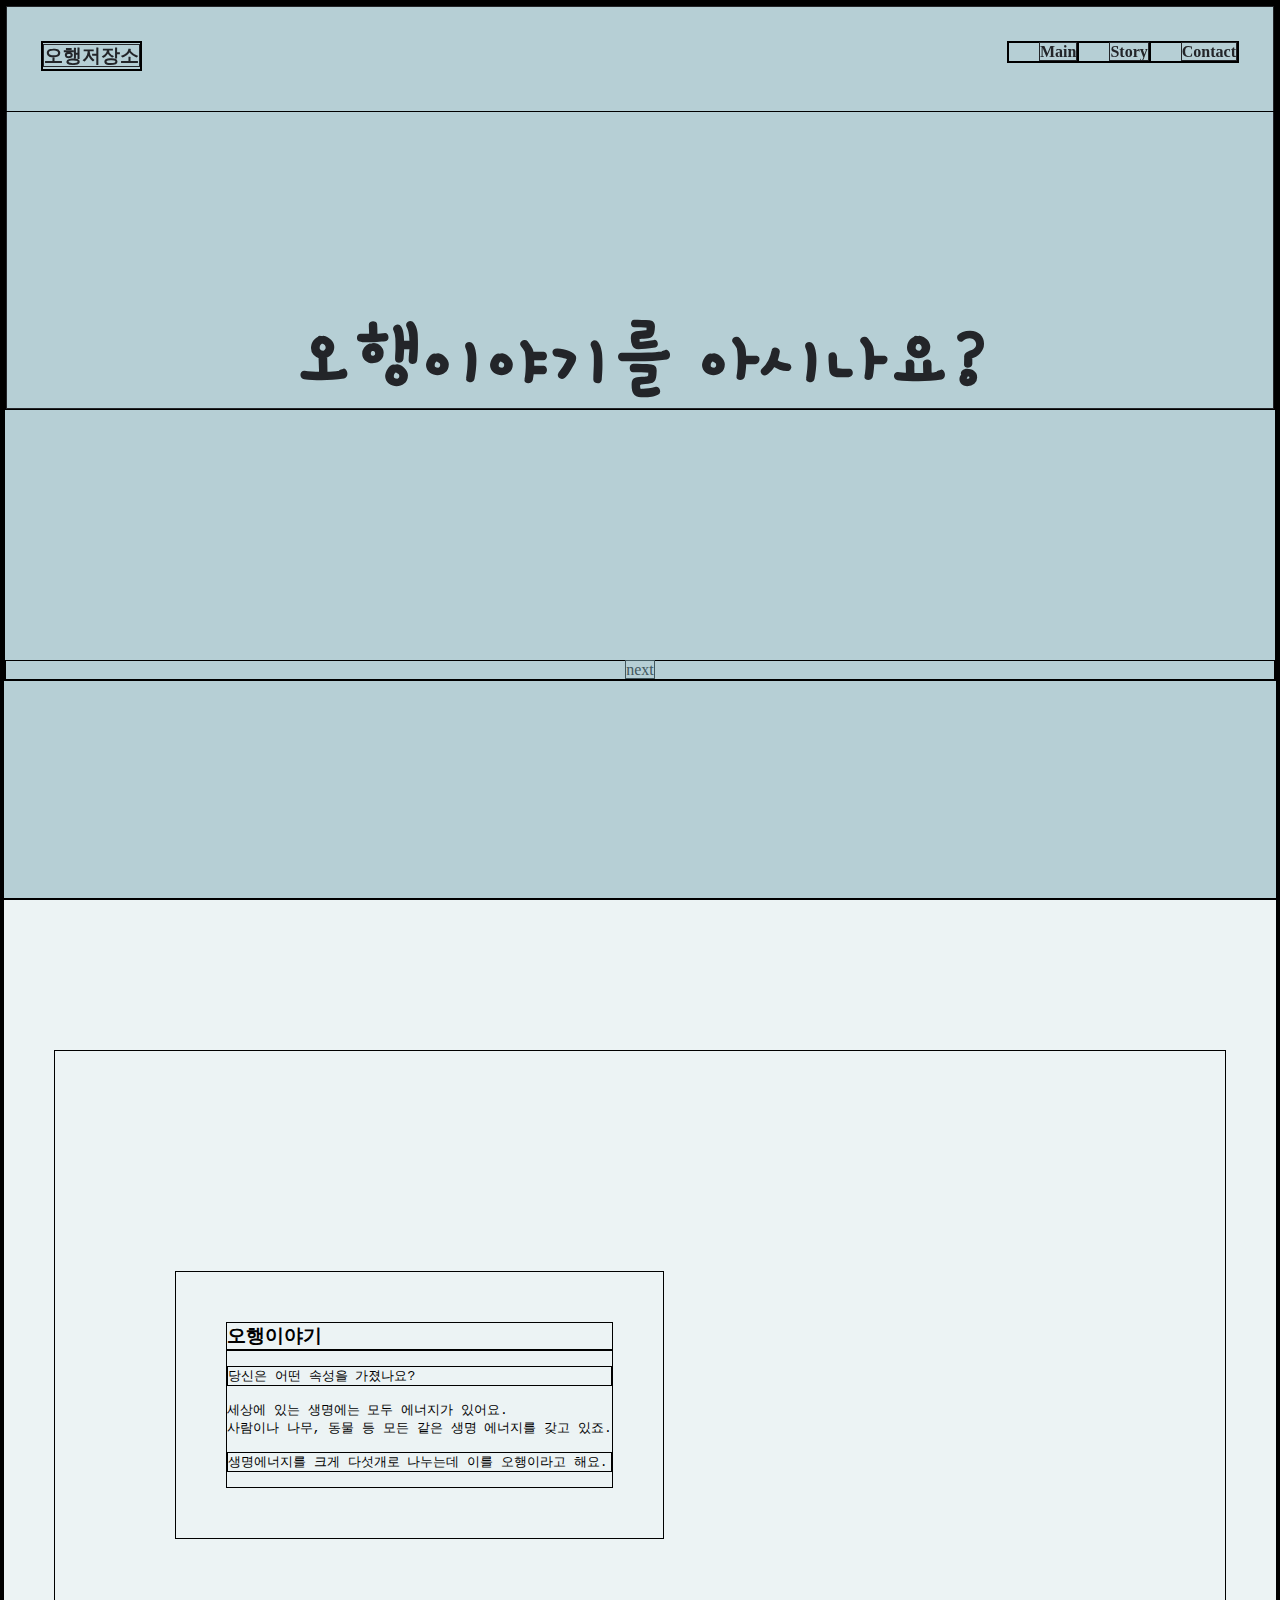
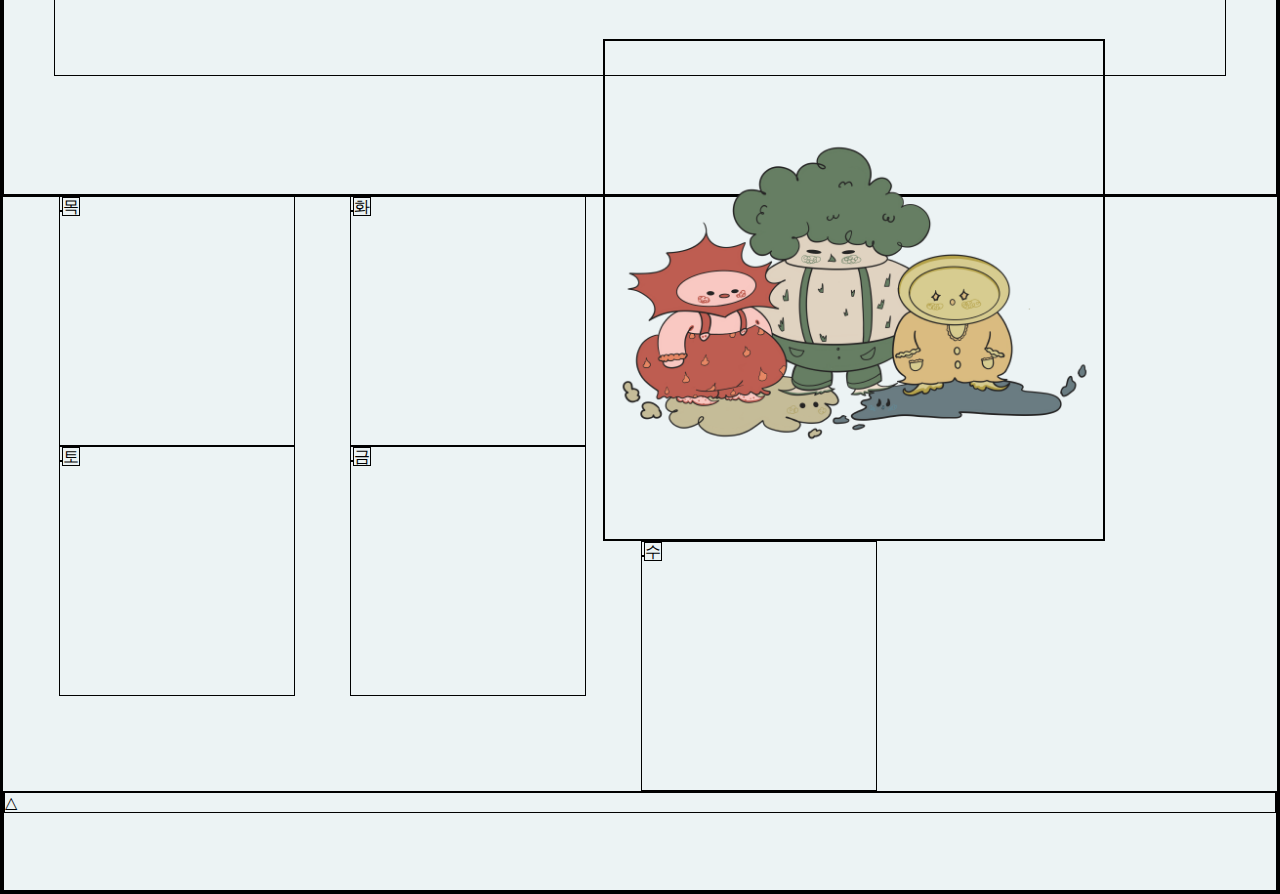
==== index/index.html @ e11668e2 "Add files via upload" ====
<html lang="kr">
<head>
  <meta charset="UTF-8">
  <meta name="viewport" content="width=device-width, initial-scale=1.0">
  <meta http-equiv="X-UA-Compatible" content="ie=edge">
  <title>index</title>
  <link rel="stylesheet" href="css/main.css">
  <link rel="stylesheet" href="https://fonts.googleapis.com/css2?family=Material+Symbols+Outlined:opsz,wght,FILL,GRAD@20..48,100..700,0..1,-50..200" />
</head>

<body>
  <div class="wrapper">
   <div id="main">

     <!--nav--!>
    <div class="header">
      <div class="logo">
        <h3><a href="index.html">오행저장소</a></h3>
      </div>
      <ul>
        <li><a href="#main">Main</a></li>
        <li><a href="#sub">Story</a></li>
        <li><a href="contact.html">Contact</a></li>
      </ul>
    </div>

    <!--메인 텍스트--!>
    <div class="content1">
      <div class="main_text">
        <h1>오행이야기를 아시나요?</h1>
      </div>
      <div class="next">
        <a href="#sub">next</a>
      </div>
    </div>

   </div>


   <!--서브 메인--!>
  <div id="sub">
     <div class="content2">
       <div class="sub_text">
        <h3 class="font_dp">오행이야기</h3>
      <pre> <p class="font_dp">당신은 어떤 속성을 가졌나요?</p><br>세상에 있는 생명에는 모두 에너지가 있어요.<br>사람이나 나무, 동물 등 모든 같은 생명 에너지를 갖고 있죠.
    <p class="font_dp">생명에너지를 크게 다섯개로 나누는데 이를 오행이라고 해요.</p><br></pre>
       </div>
       <div class="sub_image">
         <img src="image/friend.png">
       </div>
     </div>
   </div>

   <div id="last">
     <div class="icon_image">
       <img src="" alt=""><span>목</span>
     </div>
     <div class="icon_image">
       <img src="" alt=""><span>화</span>
     </div>
     <div class="icon_image">
       <img src="" alt=""><span>토</span>
     </div>
     <div class="icon_image">
       <img src="" alt=""><span>금</span>
     </div>
     <div class="icon_image">
       <img src="" alt=""><span>수</span>
     </div>

   </div>

   <div id="footer">
     <p>△</p>
  </div>


</body>
</html>
---- index/css/main.css ----
@import url('https://fonts.googleapis.com/css2?family=Gamja+Flower&display=swap');
* {
  margin: 0;
  padding: 0;
  list-style: none;
  text-decoration: none;
  box-sizing: border-box;
  max-width: 100%;
  border: 1px solid;
 }

body {
  background-color: rgb(236, 243, 244)
}

#main{
 height: 100%;
 \\background-color: rgb(146, 182, 198);
 background-color: rgb(182, 207, 213);
}

.header {
  padding: 40px;
  position: fixed;
  top: 0;
  left: 0;
  right: 0;
}

.header a {
  color: rgb(35, 37, 41);
  font-weight: bold;
}

.header a:hover {
  color: rgb(66, 88, 94);
}

 .logo {
   float: left;
 }
  ul {
    float: right;
  }
  ul li {
    float: left;
    padding-left:30px;
    color:
  }

  .main_text h1 {
    font-size: 5em;
    font-family: 'Gamja Flower', cursive;
    padding-top: 300px;
    text-align: center;
    color: rgb(35, 37, 41)
  }

 .next {
   text-align: center;
   margin-top: 250px;
 }

 .next a {
   color: rgb(66, 88, 94)
 }

 .next a:hover{
   color: rgb(35, 37, 41)
 }
  #sub{
    height: 100%;
  }

  .sub_text {
  float: left;
  padding: 50px;
  margin: 100px; margin-top: 200px;
  }

  .fon_dp {
    font-size: 5em;
  }

  .sub_image {
    float: right;
    margin-right: 100px;
  }

  .sub_image img {
    width: 500px;
    height: 500px;
  }

  .content2 {
  margin: 150px 50px;
  padding: 20px;
  height: 70%
  }

  .last {
    height: 400px;
  }
  .icon_image {
    width: 236px; height: 250px; float: left;
    margin-left: 55px;

  }

  #footer {
    clear: both;
    height: 100px;
  }
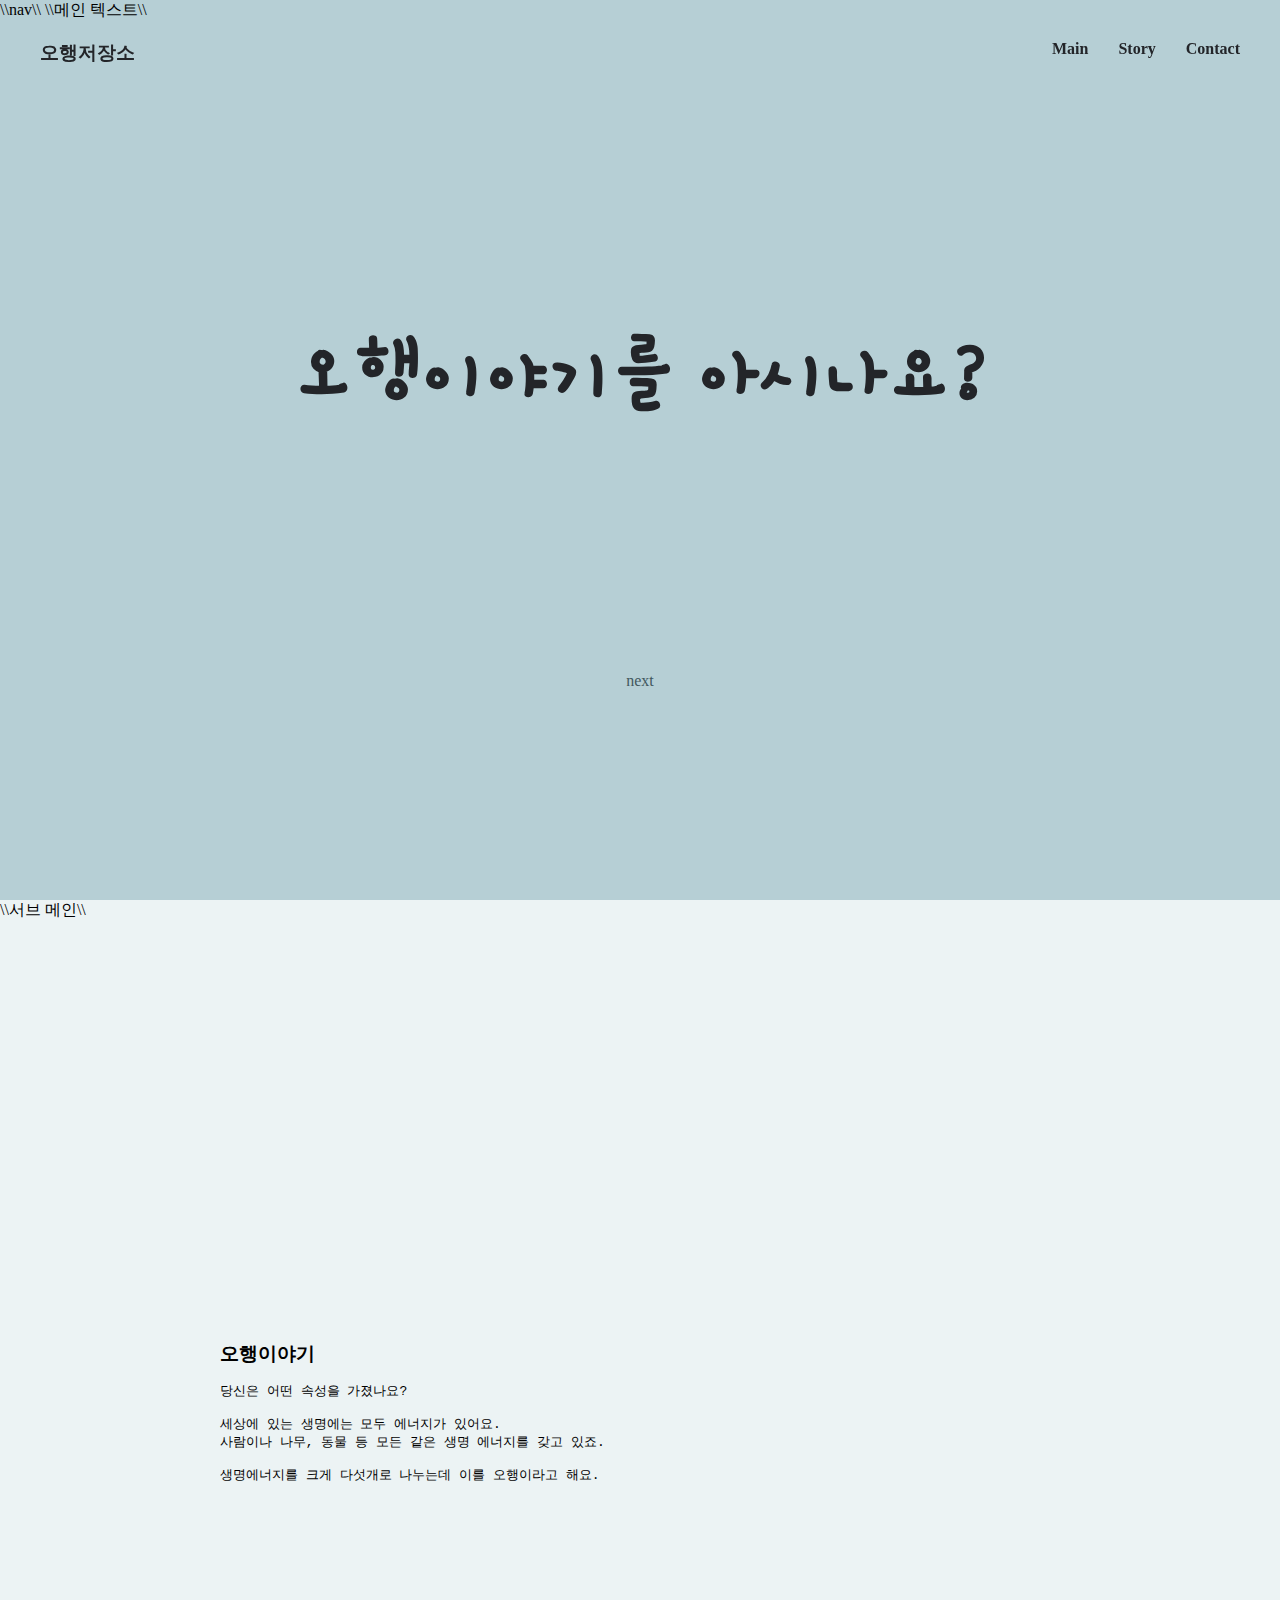
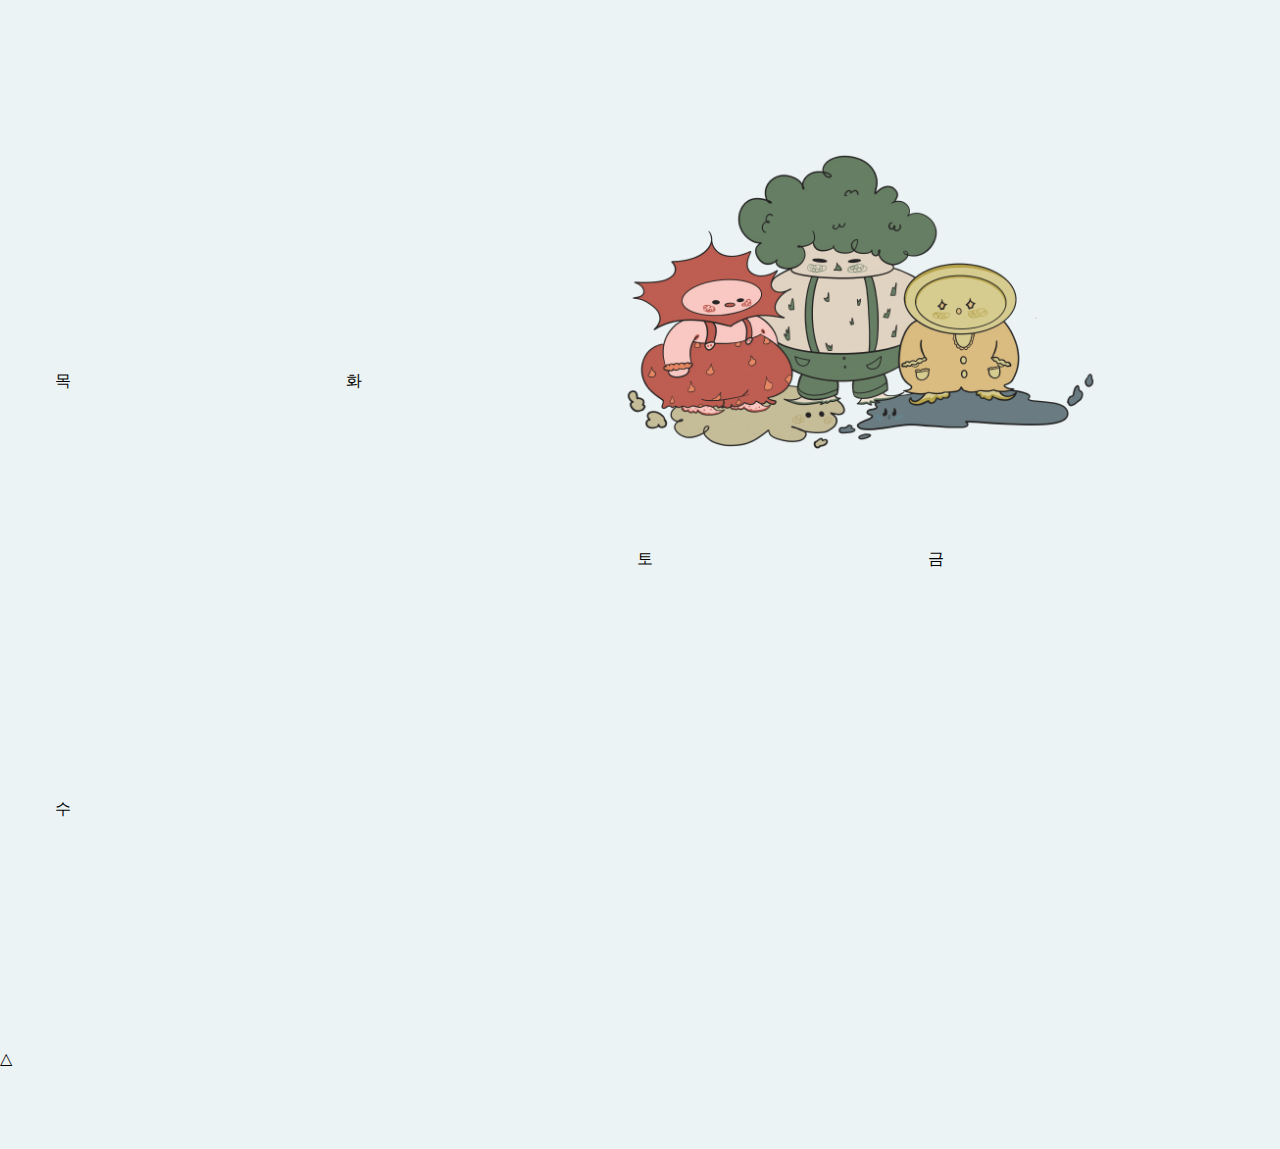
==== commit 4483a8ba: "Add files via upload" ====
--- a/index/index.html
+++ b/index/index.html
@@ -12,7 +12,7 @@
   <div class="wrapper">
    <div id="main">
 
-     <!--nav--!>
+     \\nav\\
     <div class="header">
       <div class="logo">
         <h3><a href="index.html">오행저장소</a></h3>
@@ -24,7 +24,7 @@
       </ul>
     </div>
 
-    <!--메인 텍스트--!>
+    \\메인 텍스트\\
     <div class="content1">
       <div class="main_text">
         <h1>오행이야기를 아시나요?</h1>
@@ -37,7 +37,7 @@
    </div>
 
 
-   <!--서브 메인--!>
+   \\서브 메인\\
   <div id="sub">
      <div class="content2">
        <div class="sub_text">
--- a/index/css/main.css
+++ b/index/css/main.css
@@ -6,7 +6,7 @@
   text-decoration: none;
   box-sizing: border-box;
   max-width: 100%;
-  border: 1px solid;
+  \\border: 1px solid;\\
  }
 
 body {
